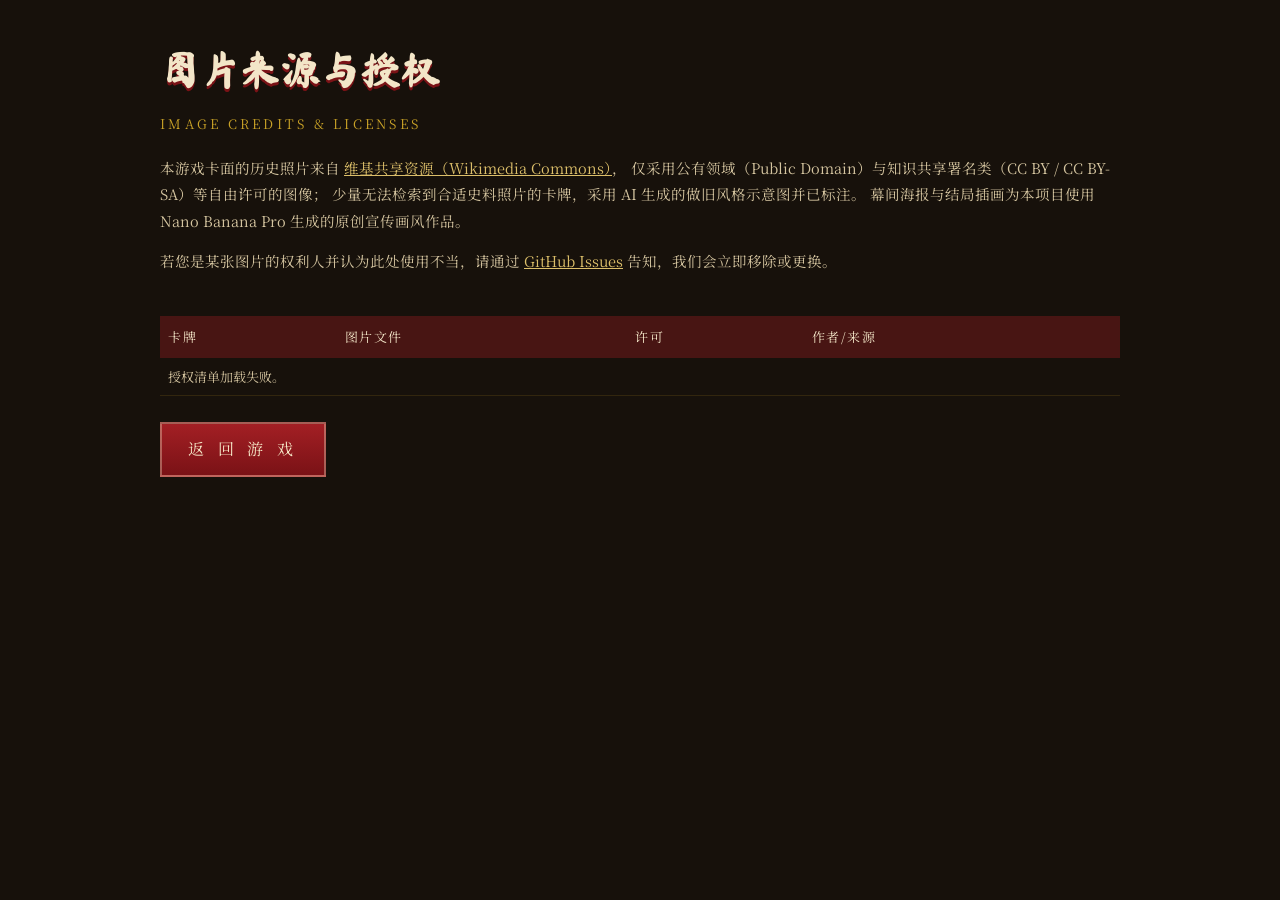
==== credits.html @ 8fba407d "feat: 博弈反应系统重建（电报/阈值/连锁/议程/情报刺探）+ 照片管线 + 宣传画纪录片UI + iOS动态视口修正 Co-Authored-By: Claude Fable 5 <norepl" ====
<!DOCTYPE html>
<html lang="zh-CN">
<head>
<meta charset="UTF-8">
<meta name="viewport" content="width=device-width, initial-scale=1.0">
<title>图片来源与授权 · 东方棋局</title>
<link href="https://fonts.googleapis.com/css2?family=Ma+Shan+Zheng&family=Noto+Serif+SC:wght@400;700&display=swap" rel="stylesheet">
<style>
  body { margin:0; padding:34px 20px 60px; background:#17110b; color:#d5c5a0;
    font-family:'Noto Serif SC','Songti SC',serif; line-height:1.8; }
  .wrap { max-width:960px; margin:0 auto; }
  h1 { font-family:'Ma Shan Zheng',serif; font-size:40px; color:#f3e6c8; margin:0 0 6px;
    text-shadow:0 3px 0 #7a1216; }
  .sub { color:#c9a227; letter-spacing:.25em; font-size:13px; margin-bottom:20px; }
  p { font-size:14.5px; }
  a { color:#dcbf6a; }
  .stat { display:flex; gap:24px; flex-wrap:wrap; margin:18px 0 24px; }
  .stat div { background:rgba(201,162,39,.1); border:1px solid rgba(201,162,39,.3); padding:8px 16px; font-size:14px; }
  .stat b { color:#c9a227; font-size:21px; }
  table { width:100%; border-collapse:collapse; font-size:13px; margin-top:14px; }
  th { background:rgba(163,31,36,.35); color:#f3e6c8; padding:9px 8px; text-align:left;
    letter-spacing:.12em; font-weight:400; position:sticky; top:0; }
  td { padding:7px 8px; border-bottom:1px solid rgba(201,162,39,.15); vertical-align:top; }
  tr:hover td { background:rgba(201,162,39,.07); }
  .lic { color:#9fd89f; white-space:nowrap; }
  .lic.gen { color:#dcbf6a; }
  .back { display:inline-block; margin-top:26px; padding:11px 26px; background:linear-gradient(180deg,#a31f24,#7a1216);
    color:#f6e8c8; text-decoration:none; letter-spacing:.3em; border:2px solid rgba(246,232,200,.35); }
</style>
</head>
<body>
<div class="wrap">
  <h1>图片来源与授权</h1>
  <div class="sub">IMAGE CREDITS &amp; LICENSES</div>
  <p>本游戏卡面的历史照片来自 <a href="https://commons.wikimedia.org/" target="_blank" rel="noopener">维基共享资源（Wikimedia Commons）</a>，
  仅采用公有领域（Public Domain）与知识共享署名类（CC BY / CC BY-SA）等自由许可的图像；
  少量无法检索到合适史料照片的卡牌，采用 AI 生成的做旧风格示意图并已标注。
  幕间海报与结局插画为本项目使用 Nano Banana Pro 生成的原创宣传画风作品。</p>
  <p>若您是某张图片的权利人并认为此处使用不当，请通过
  <a href="https://github.com/fengjh97/eastern-gambit/issues" target="_blank" rel="noopener">GitHub Issues</a> 告知，我们会立即移除或更换。</p>
  <div class="stat" id="stats"></div>
  <table id="tbl"><thead><tr><th>卡牌</th><th>图片文件</th><th>许可</th><th>作者/来源</th></tr></thead><tbody></tbody></table>
  <a class="back" href="index.html">返 回 游 戏</a>
</div>
<script>
fetch('assets/photos/CREDITS.json').then(r => r.json()).then(d => {
  const rows = Object.entries(d).sort((a, b) => a[0].localeCompare(b[0]));
  const tb = document.querySelector('#tbl tbody');
  let commons = 0, gen = 0;
  rows.forEach(([id, c]) => {
    const isGen = c.license === 'Generated';
    isGen ? gen++ : commons++;
    const tr = document.createElement('tr');
    const title = (c.title || '').replace(/^File:/, '');
    tr.innerHTML = `<td>${c.name || id}</td>
      <td>${c.source ? `<a href="${c.source}" target="_blank" rel="noopener">${title}</a>` : title}</td>
      <td class="lic${isGen ? ' gen' : ''}">${c.license || '—'}</td>
      <td>${c.artist || '—'}</td>`;
    tb.append(tr);
  });
  document.getElementById('stats').innerHTML =
    `<div>共享资源照片 <b>${commons}</b> 张</div><div>AI 生成补位 <b>${gen}</b> 张</div><div>合计 <b>${rows.length}</b> 张</div>`;
}).catch(() => {
  document.querySelector('#tbl tbody').innerHTML = '<tr><td colspan="4">授权清单加载失败。</td></tr>';
});
</script>
</body>
</html>
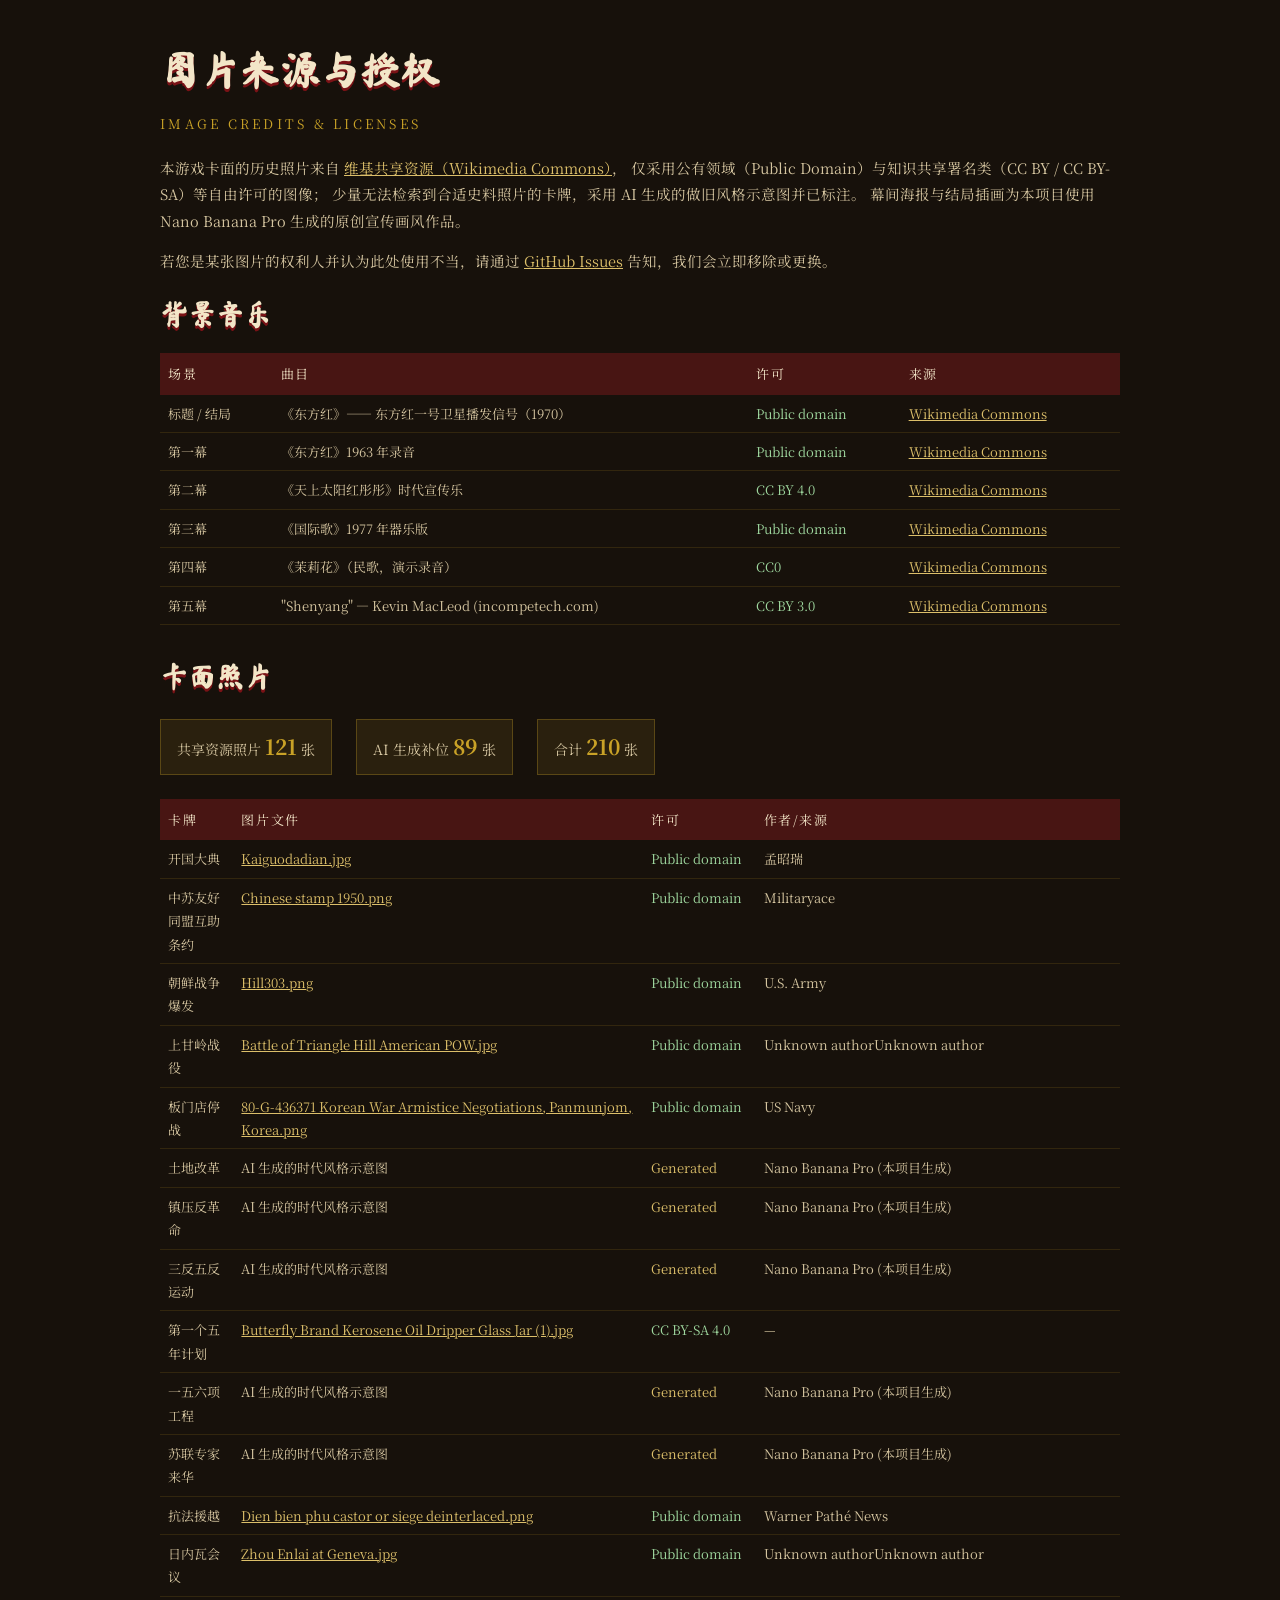
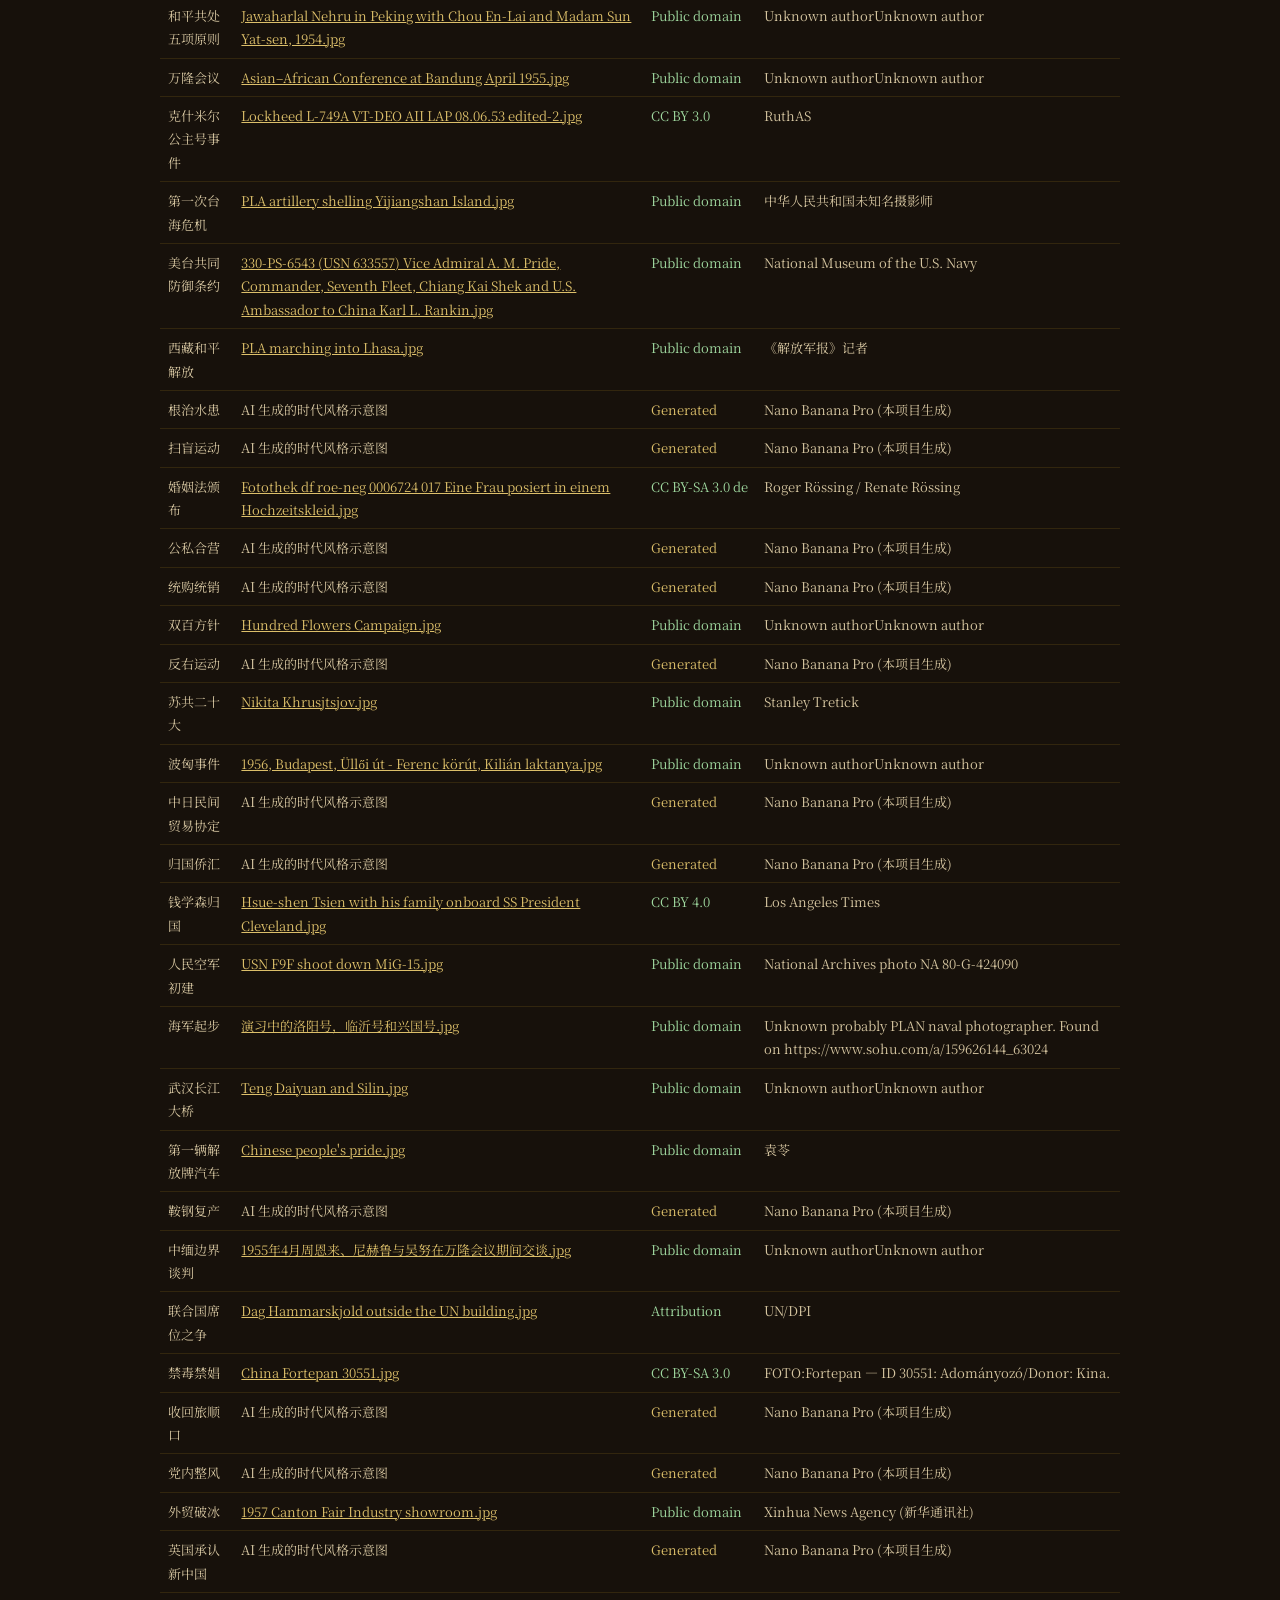
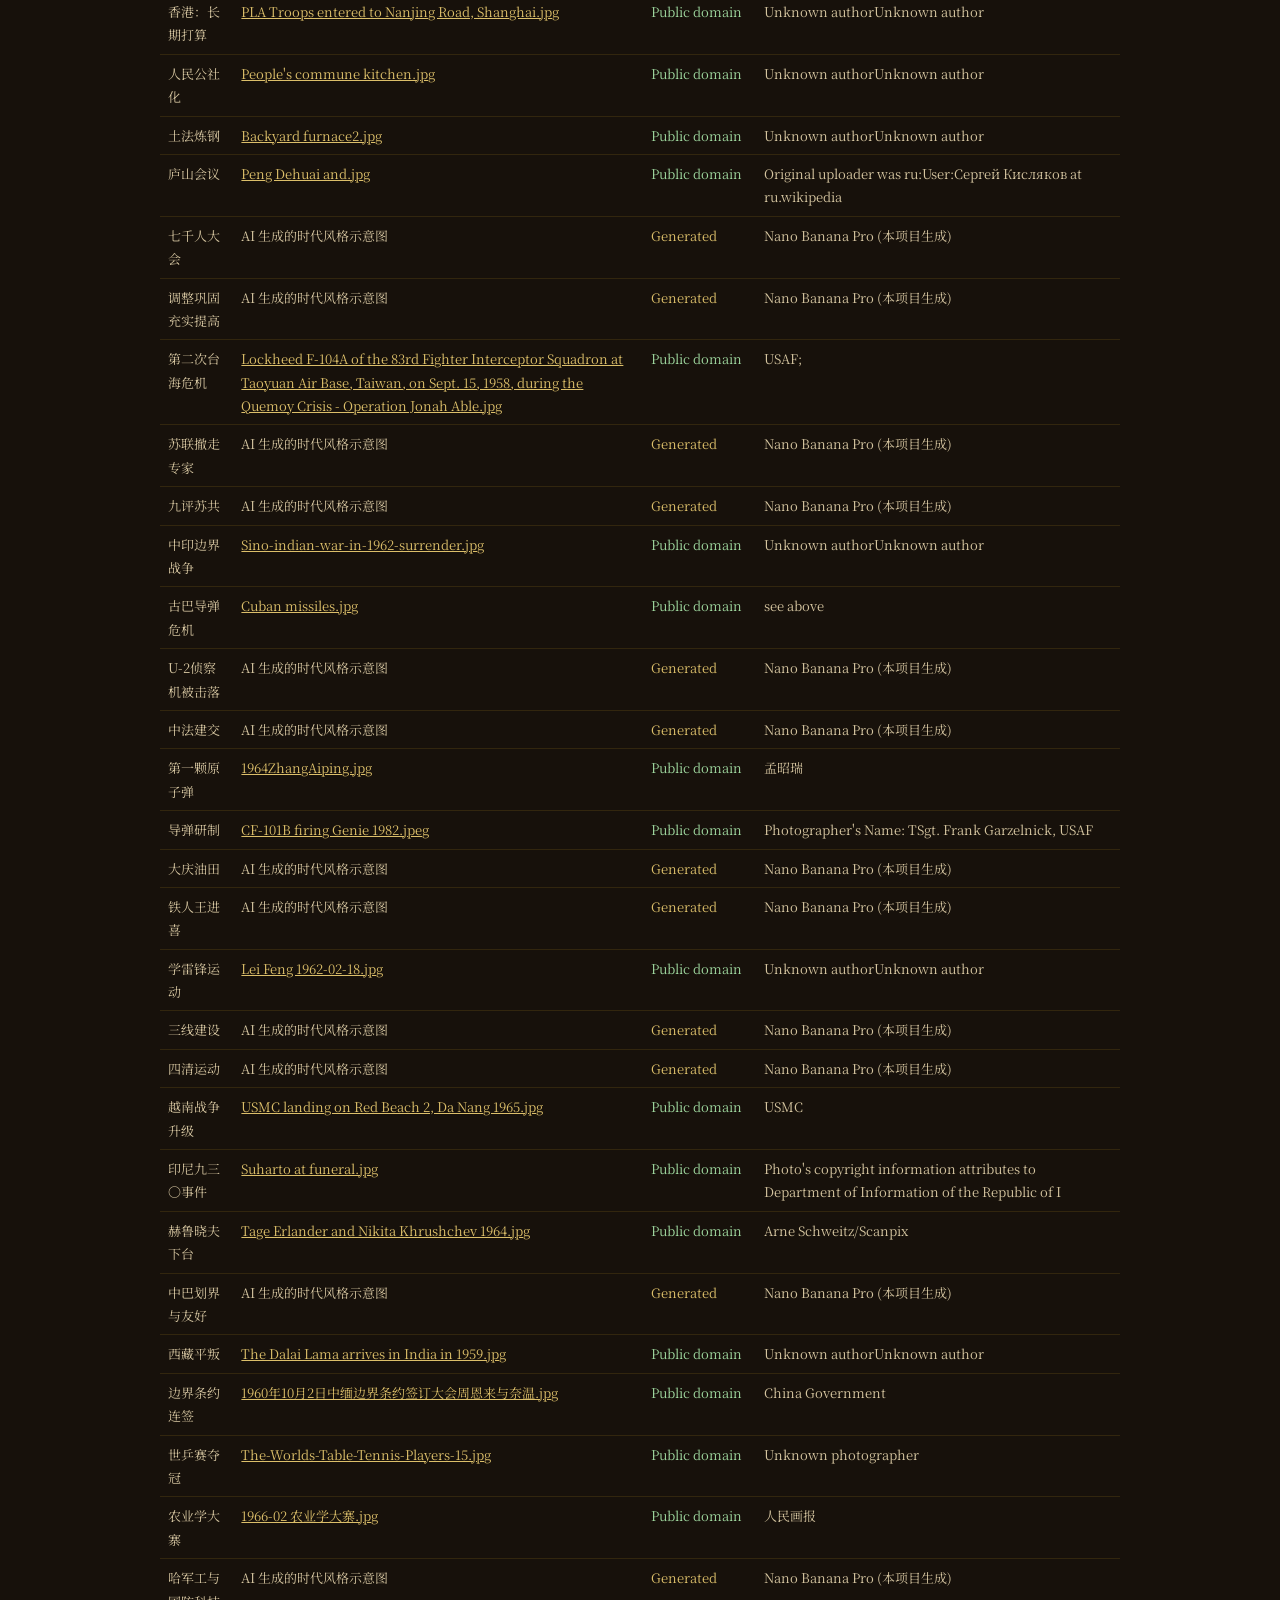
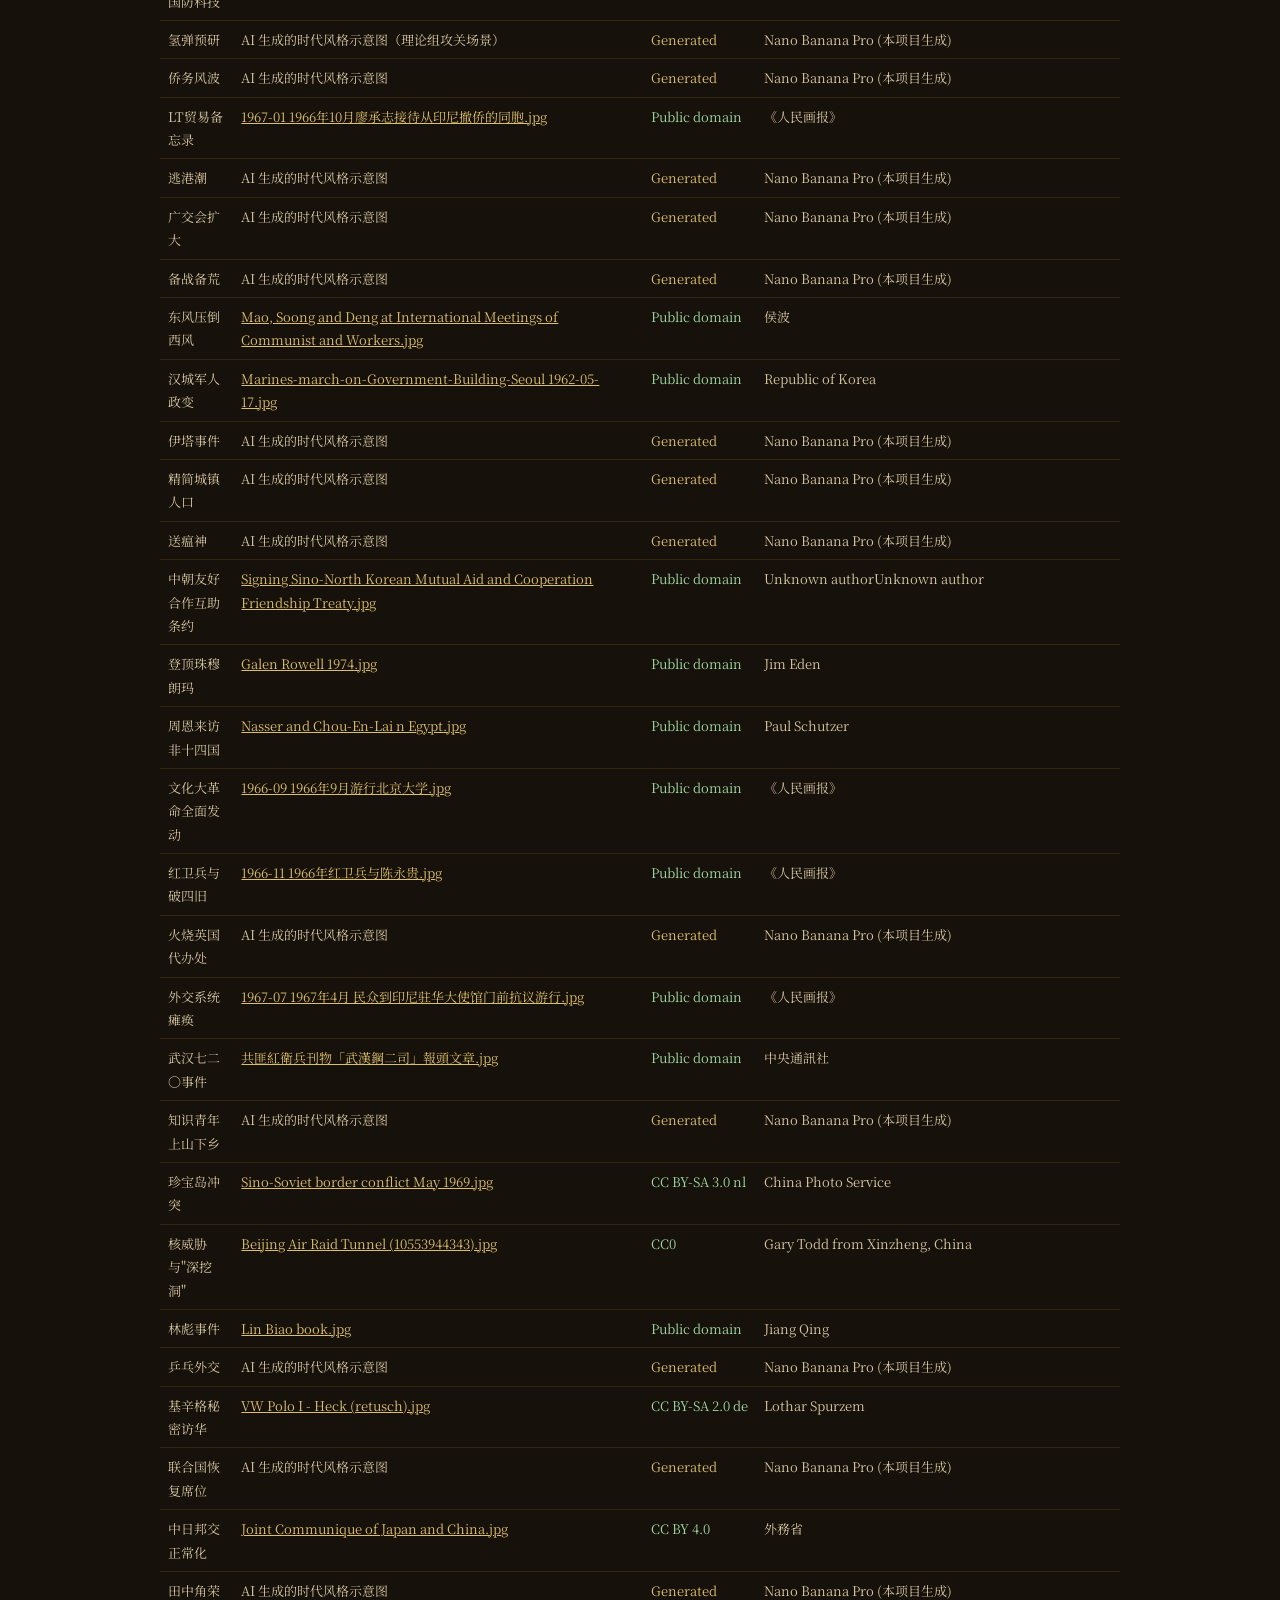
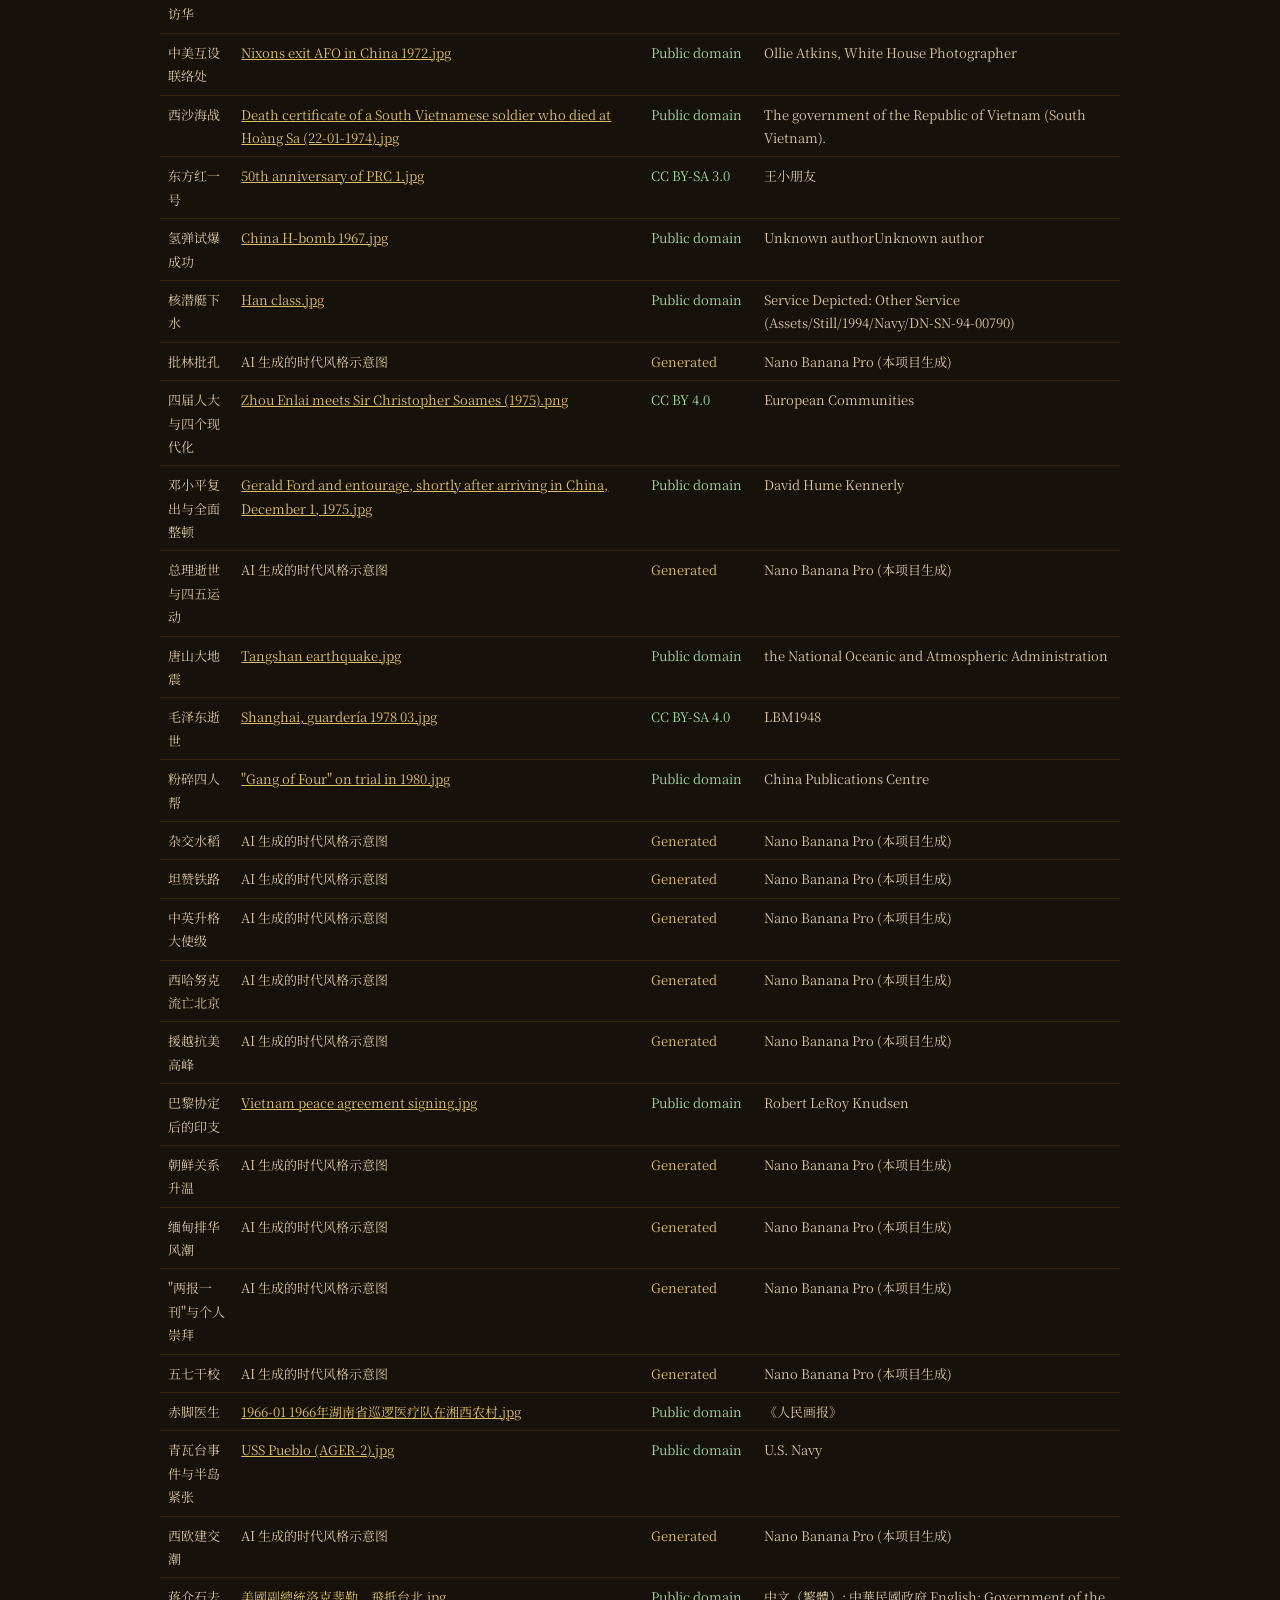
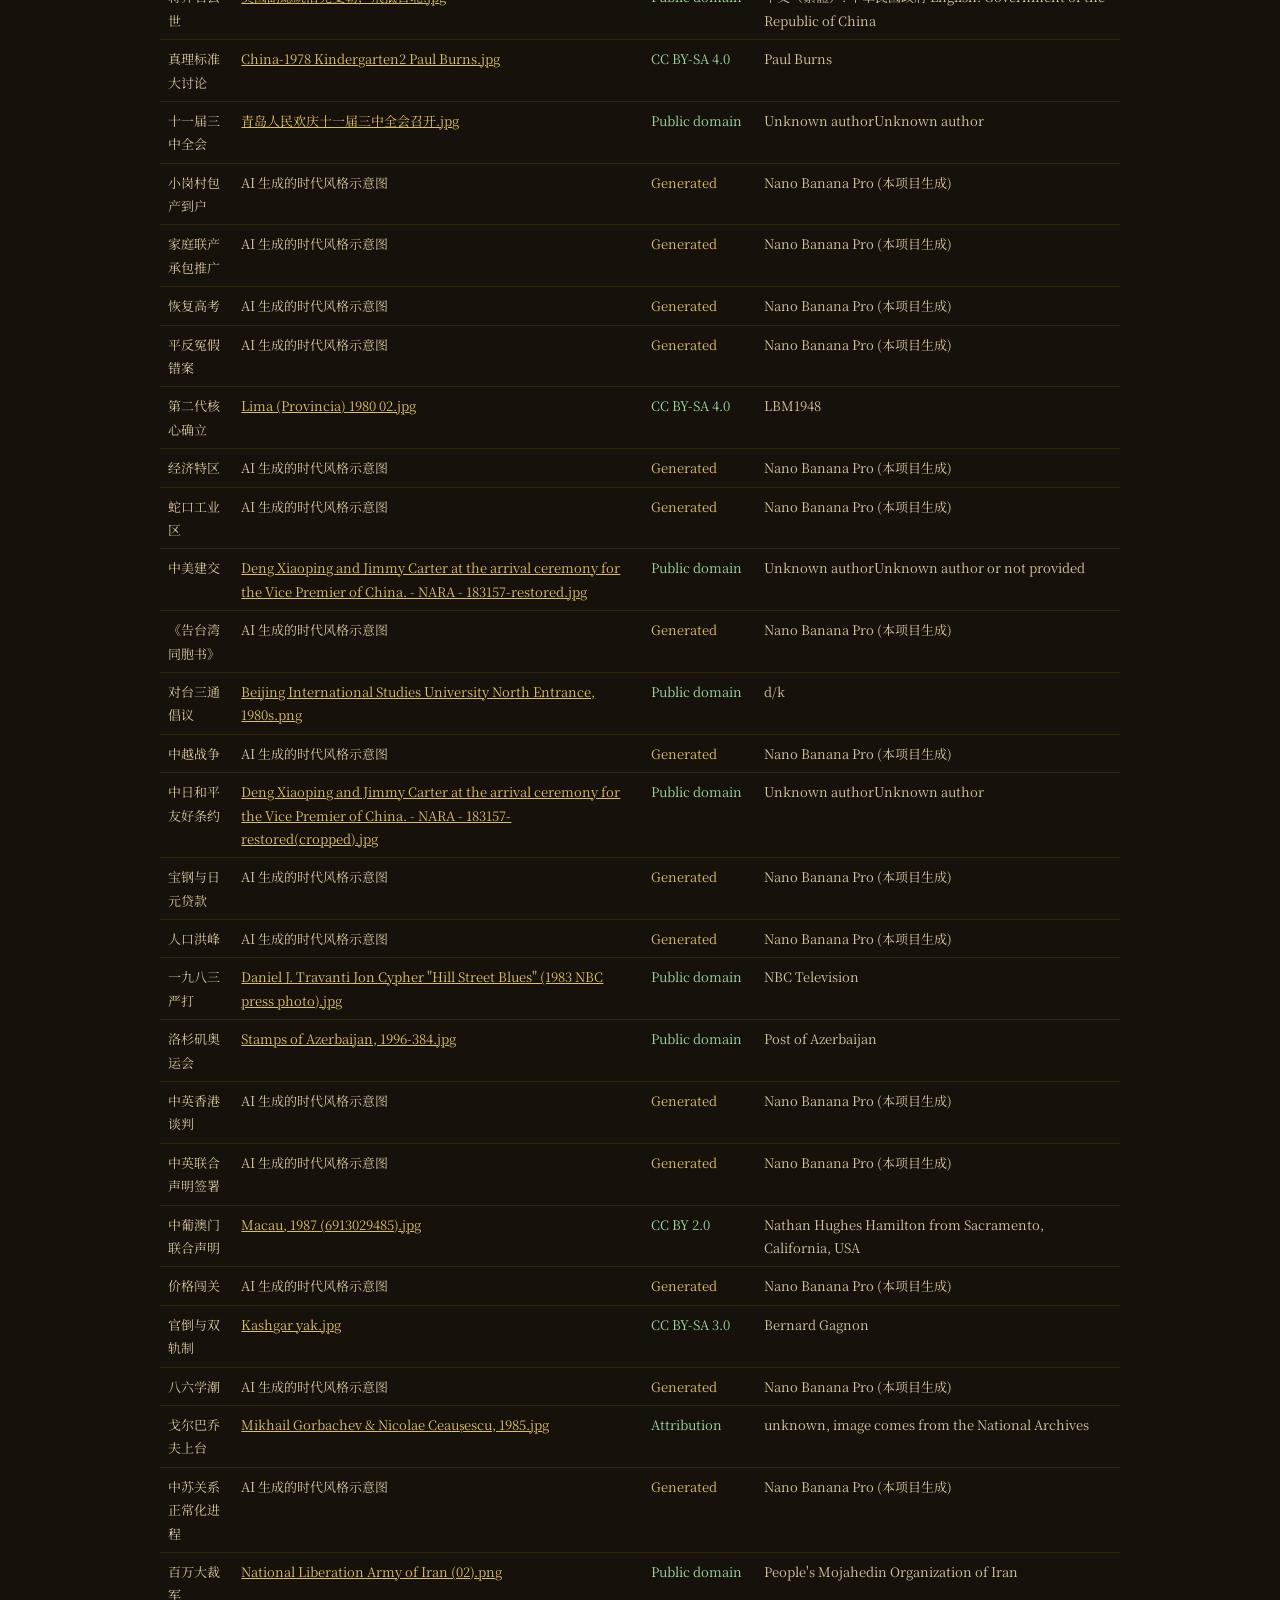
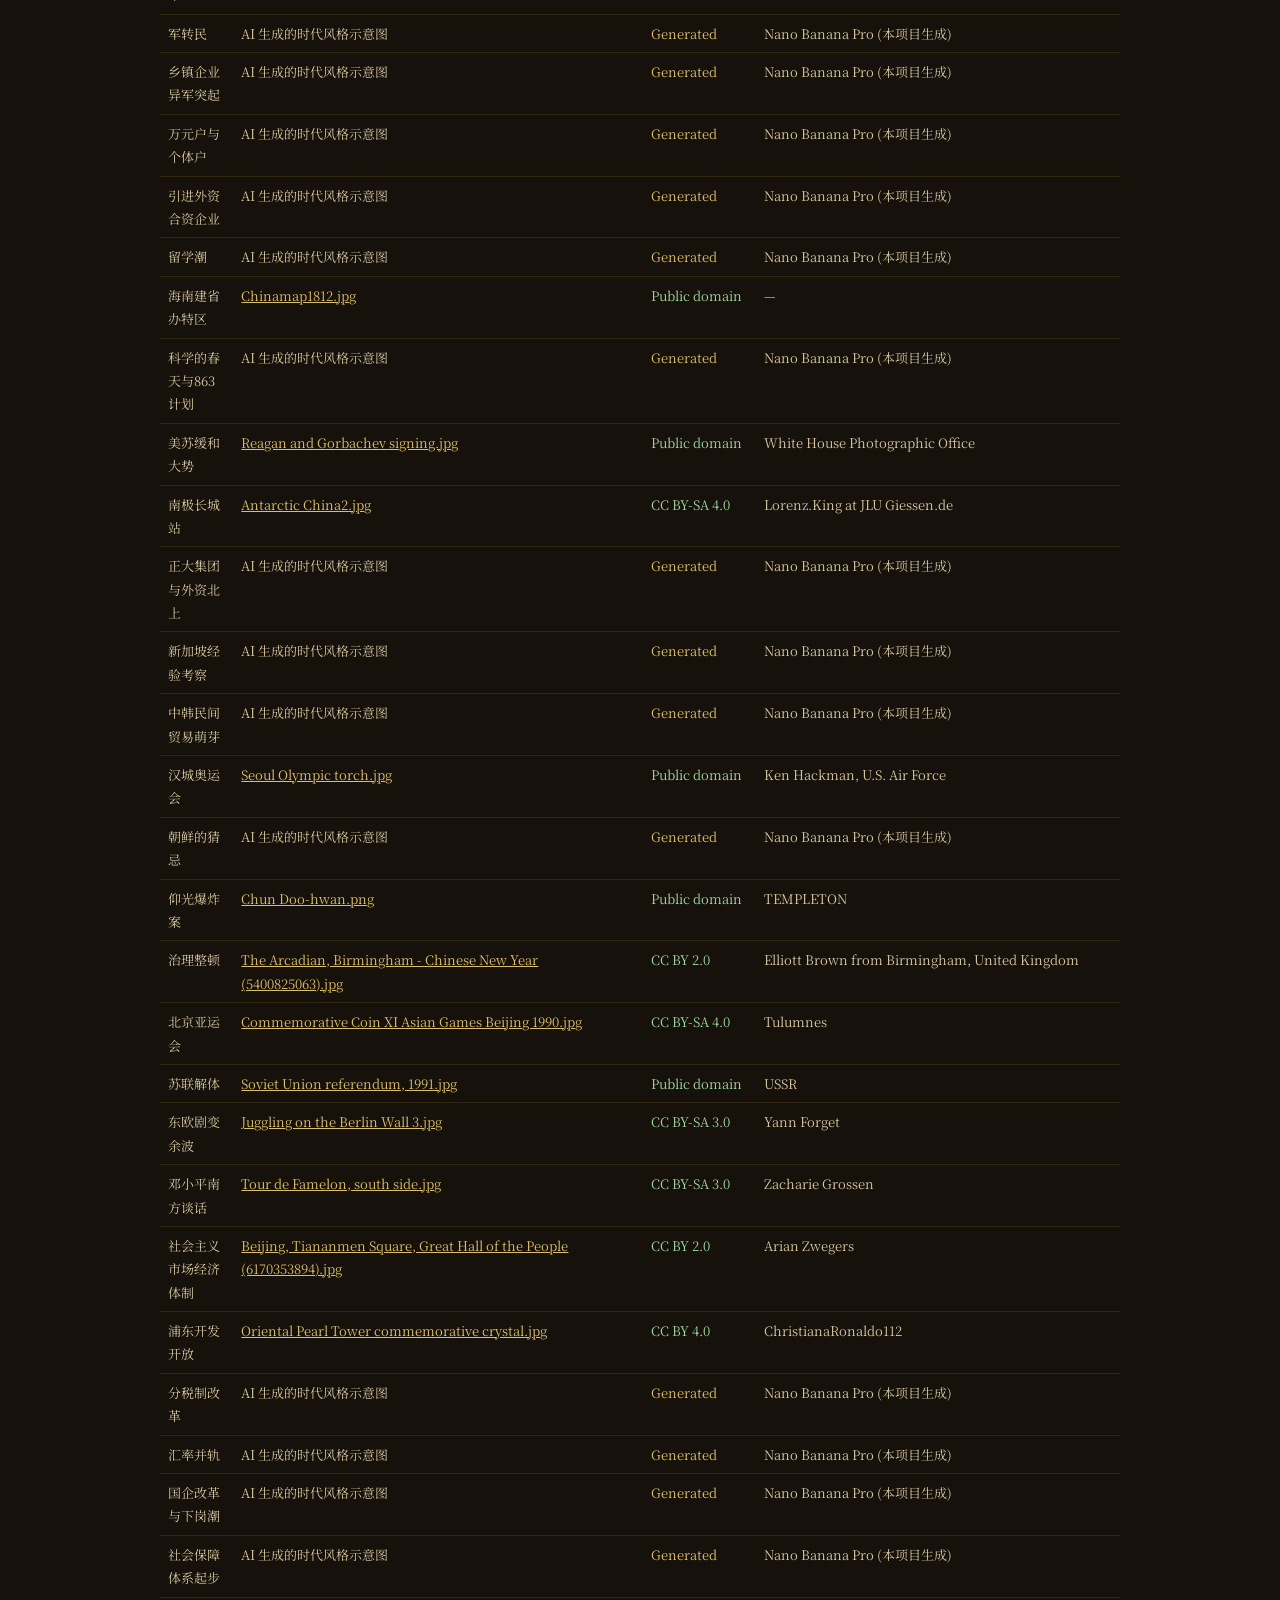
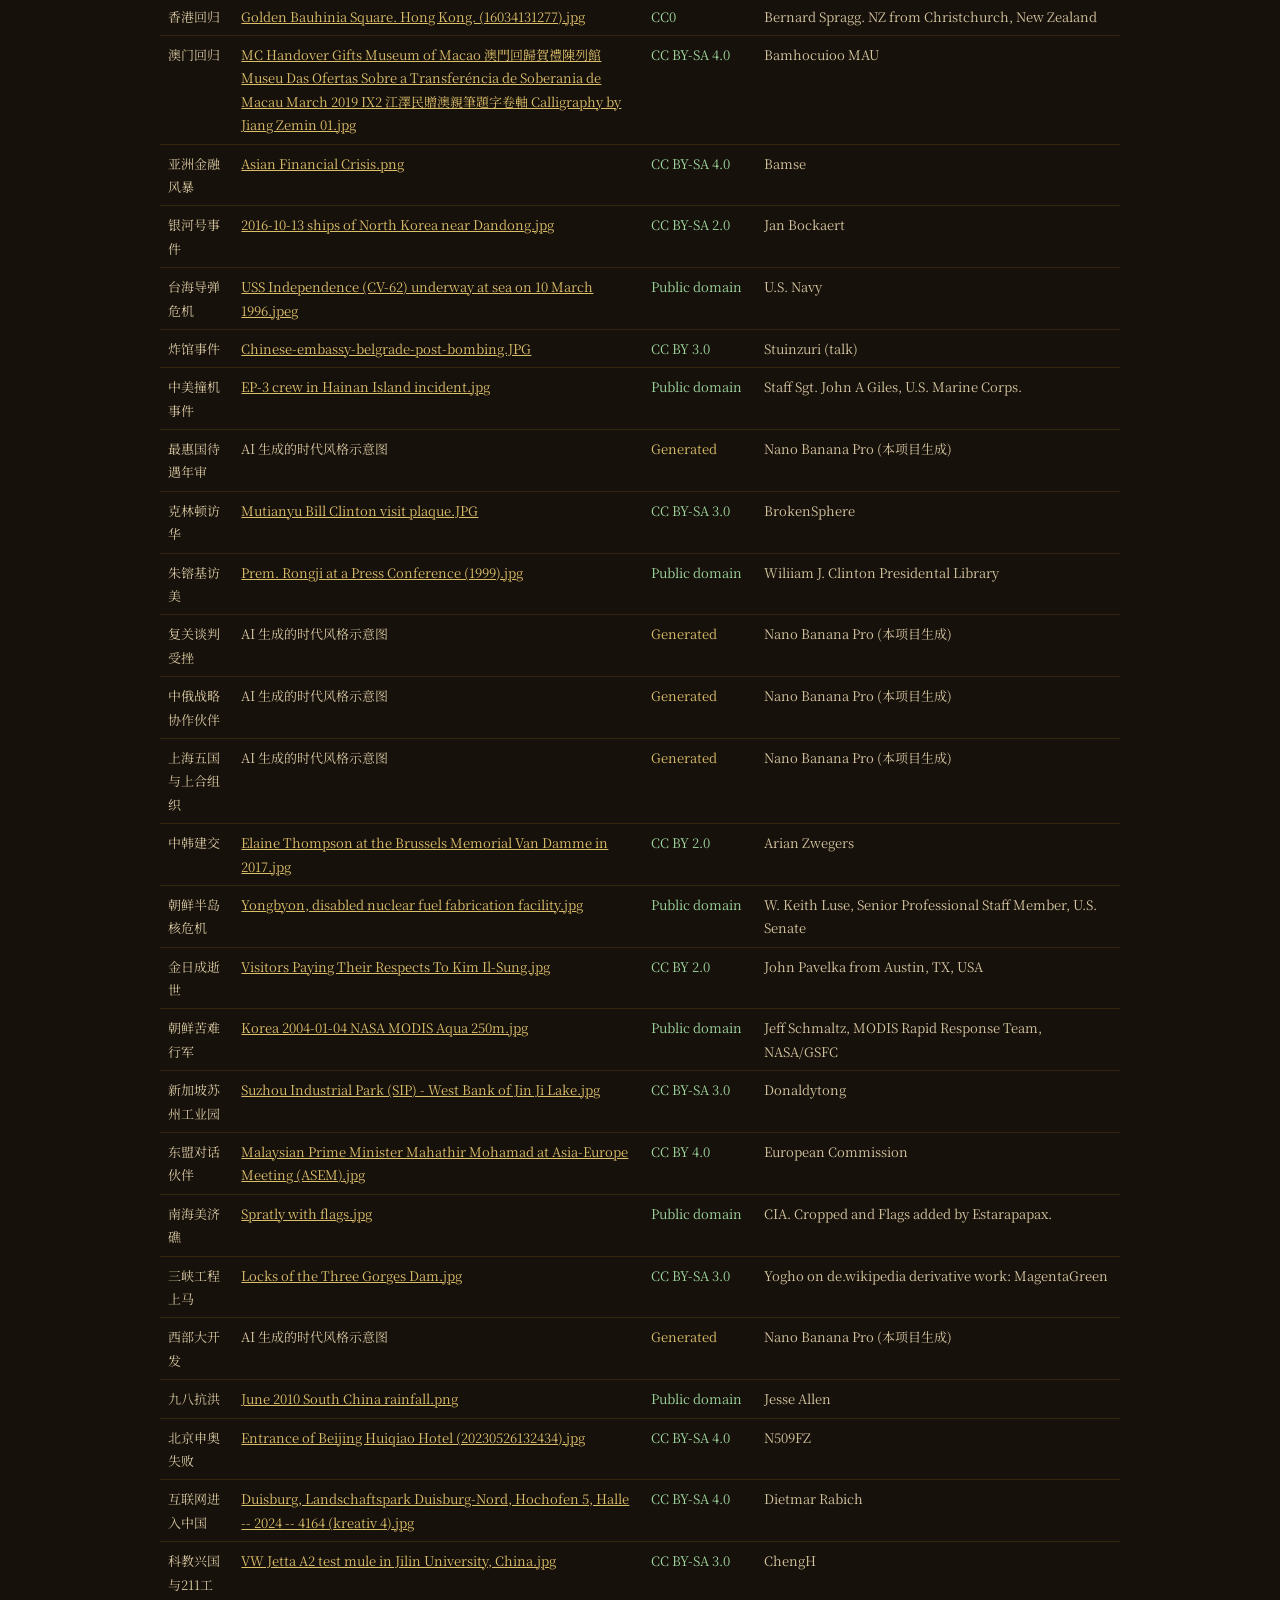
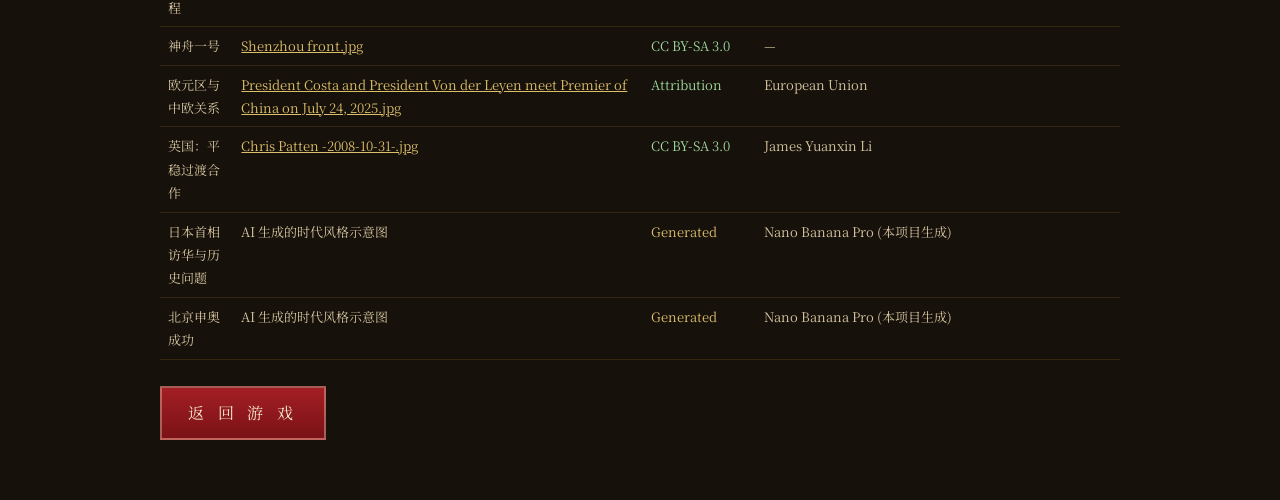
==== commit e11adaa6: "feat: 真实音源BGM——东方红卫星信号/1963东方红/天上太阳红彤彤/1977国际歌/茉莉花/Shenyang（全部自由授权，m4a兼容iOS，合成器保底） Co-Authored-By: C" ====
--- a/credits.html
+++ b/credits.html
@@ -38,6 +38,16 @@
   幕间海报与结局插画为本项目使用 Nano Banana Pro 生成的原创宣传画风作品。</p>
   <p>若您是某张图片的权利人并认为此处使用不当，请通过
   <a href="https://github.com/fengjh97/eastern-gambit/issues" target="_blank" rel="noopener">GitHub Issues</a> 告知，我们会立即移除或更换。</p>
+  <h1 style="font-size:28px;margin-top:8px">背景音乐</h1>
+  <table style="margin-bottom:26px"><thead><tr><th>场景</th><th>曲目</th><th>许可</th><th>来源</th></tr></thead><tbody>
+    <tr><td>标题 / 结局</td><td>《东方红》—— 东方红一号卫星播发信号（1970）</td><td class="lic">Public domain</td><td><a href="https://commons.wikimedia.org/wiki/File:Dongfanghong-1.ogg" target="_blank" rel="noopener">Wikimedia Commons</a></td></tr>
+    <tr><td>第一幕</td><td>《东方红》1963 年录音</td><td class="lic">Public domain</td><td><a href="https://commons.wikimedia.org/wiki/File:The_East_Is_Red_1963.opus" target="_blank" rel="noopener">Wikimedia Commons</a></td></tr>
+    <tr><td>第二幕</td><td>《天上太阳红彤彤》时代宣传乐</td><td class="lic">CC BY 4.0</td><td><a href="https://commons.wikimedia.org/wiki/File:Mao_zedong_propaganda_music_Red_Sun_in_the_Sky.wav" target="_blank" rel="noopener">Wikimedia Commons</a></td></tr>
+    <tr><td>第三幕</td><td>《国际歌》1977 年器乐版</td><td class="lic">Public domain</td><td><a href="https://commons.wikimedia.org/wiki/File:The_Internationale_(1977_instrumental).ogg" target="_blank" rel="noopener">Wikimedia Commons</a></td></tr>
+    <tr><td>第四幕</td><td>《茉莉花》（民歌，演示录音）</td><td class="lic">CC0</td><td><a href="https://commons.wikimedia.org/wiki/File:%E8%8C%89%E8%8E%89%E8%8A%B1-KS%E6%BC%94%E7%A4%BA.opus" target="_blank" rel="noopener">Wikimedia Commons</a></td></tr>
+    <tr><td>第五幕</td><td>"Shenyang" — Kevin MacLeod (incompetech.com)</td><td class="lic">CC BY 3.0</td><td><a href="https://commons.wikimedia.org/wiki/File:Shenyang_(ISRC_USUAN1600066).mp3" target="_blank" rel="noopener">Wikimedia Commons</a></td></tr>
+  </tbody></table>
+  <h1 style="font-size:28px">卡面照片</h1>
   <div class="stat" id="stats"></div>
   <table id="tbl"><thead><tr><th>卡牌</th><th>图片文件</th><th>许可</th><th>作者/来源</th></tr></thead><tbody></tbody></table>
   <a class="back" href="index.html">返 回 游 戏</a>
